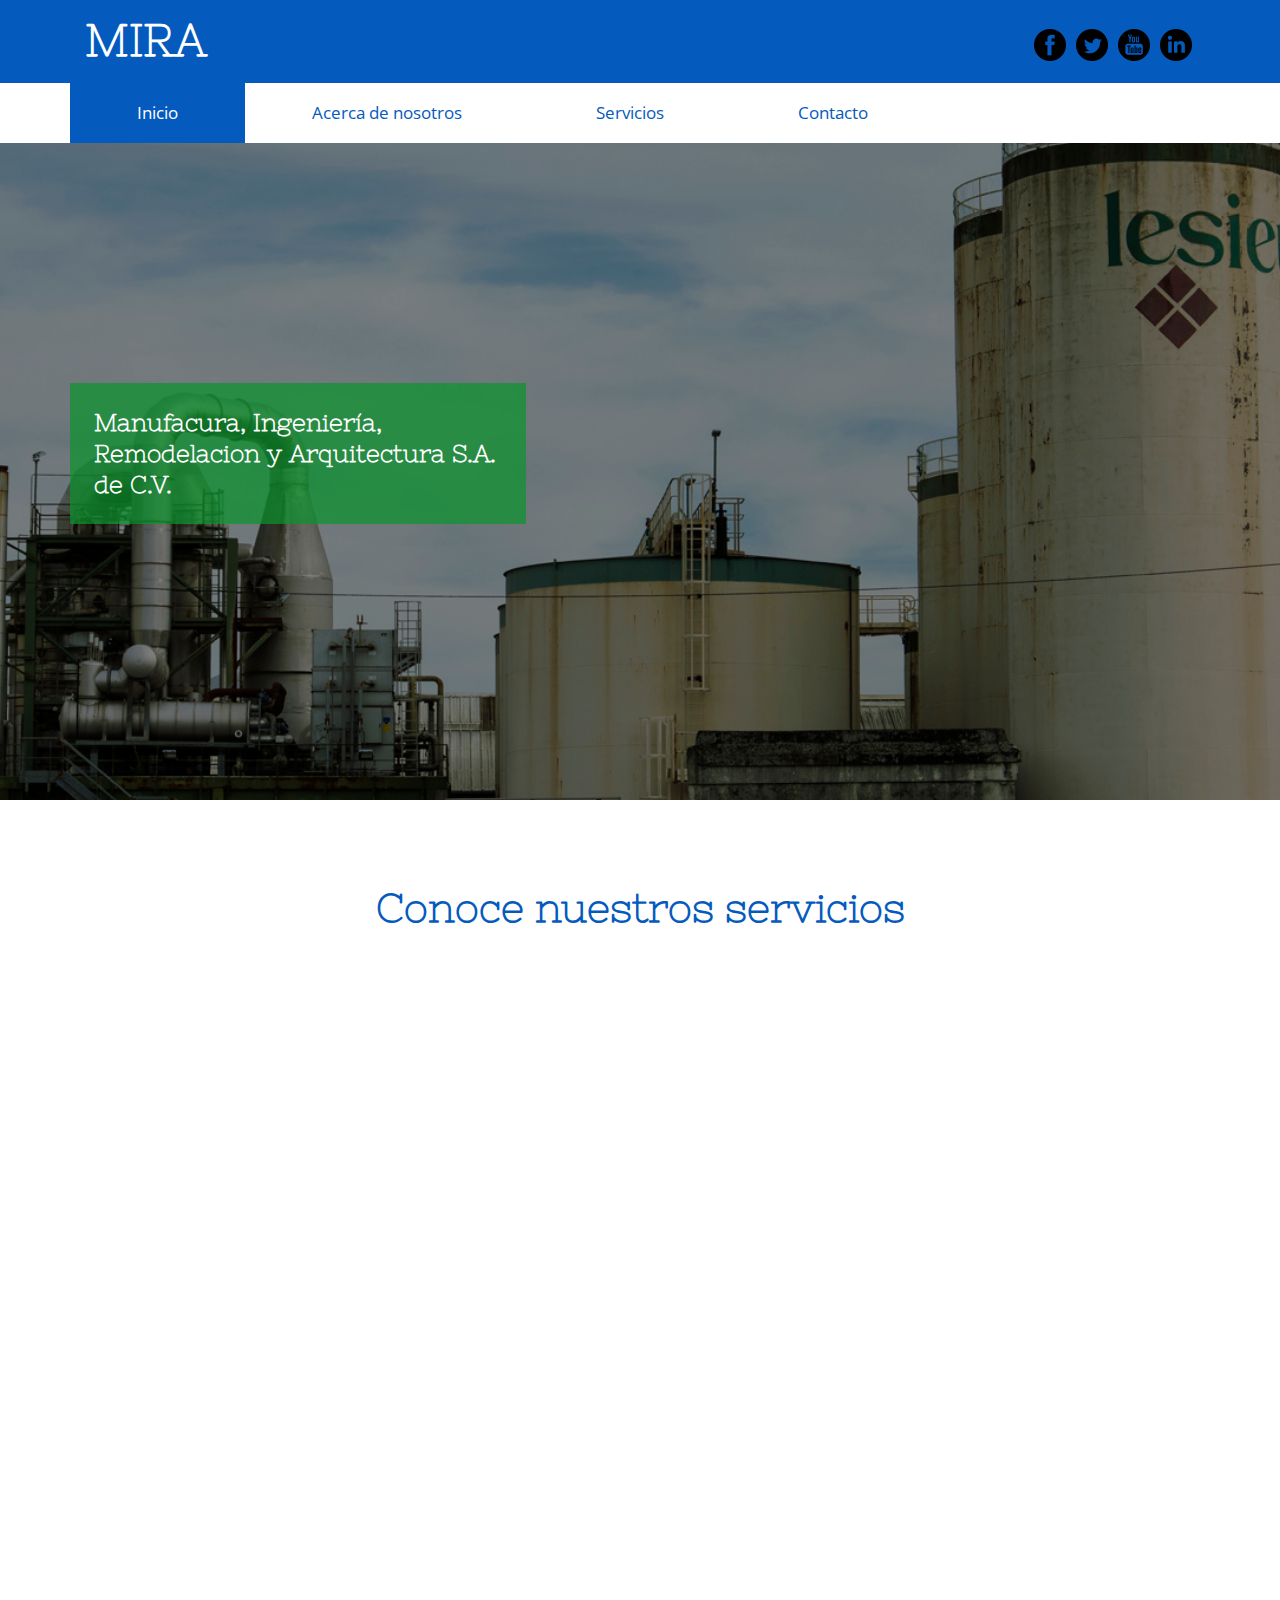
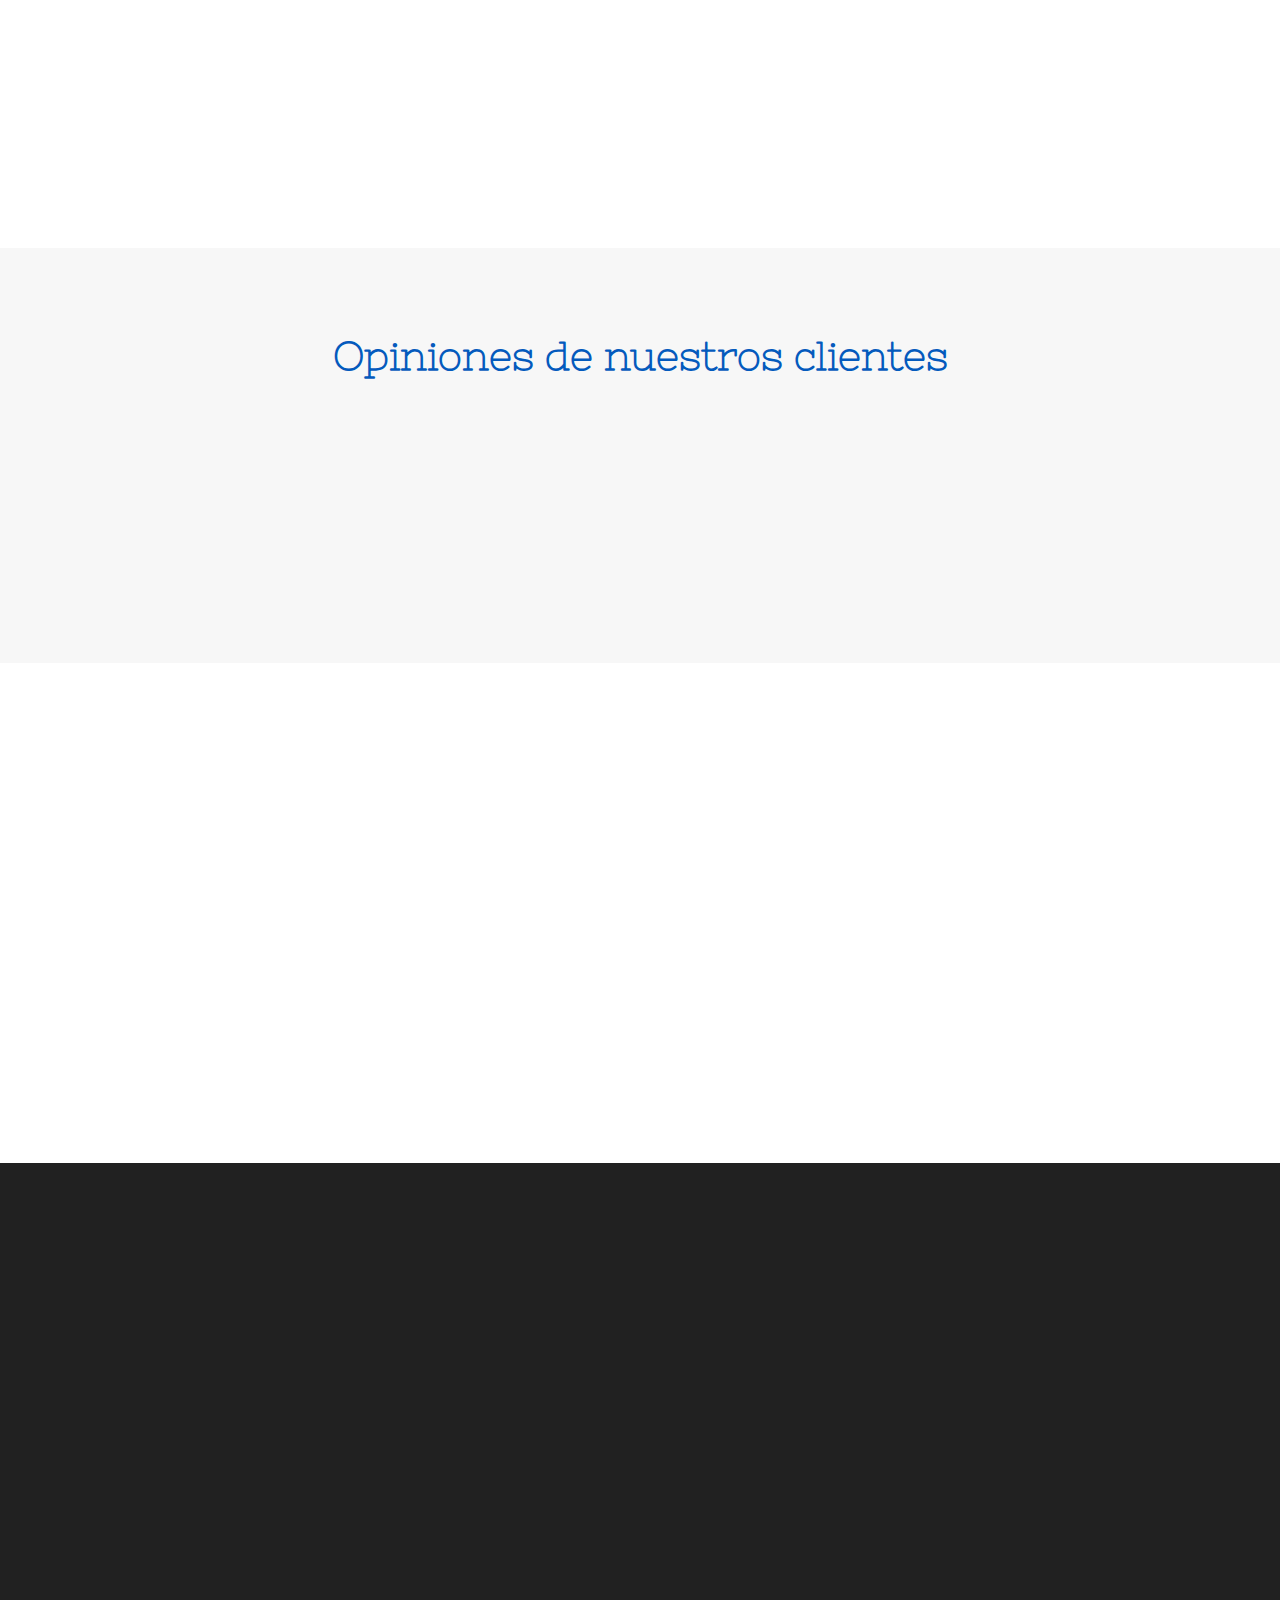
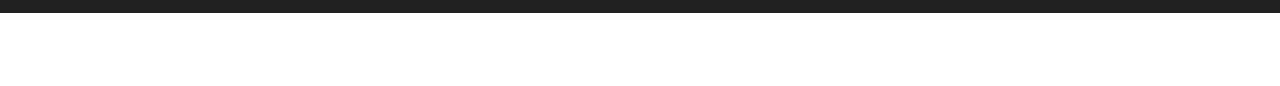
==== index.html @ 2b386f2f "Propuesta" ====
<!--Author: W3layouts
Author URL: http://w3layouts.com
License: Creative Commons Attribution 3.0 Unported
License URL: http://creativecommons.org/licenses/by/3.0/
-->
<!DOCTYPE HTML>
<html>

<head>
	<title>Indolence an Industrial category Flat bootstrap Responsive Website Template | Home :: w3layouts</title>
	<link href="css/bootstrap.css" rel="stylesheet" type="text/css" media="all">
	<!-- jQuery (necessary for Bootstrap's JavaScript plugins) -->
	<script src="js/jquery-1.11.0.min.js"></script>
	<!-- Custom Theme files -->
	<link href="css/style.css" rel="stylesheet" type="text/css" media="all" />
	<!-- Custom Theme files -->
	<meta name="viewport" content="width=device-width, initial-scale=1">
	<meta http-equiv="Content-Type" content="text/html; charset=utf-8" />
	<meta name="keywords" content="Indolence Responsive web template, Bootstrap Web Templates, Flat Web Templates, Android Compatible web template, 
Smartphone Compatible web template, free webdesigns for Nokia, Samsung, LG, SonyEricsson, Motorola web design" />
	<script
		type="application/x-javascript"> addEventListener("load", function() { setTimeout(hideURLbar, 0); }, false); function hideURLbar(){ window.scrollTo(0,1); } </script>
	<!--Google Fonts-->
	<link href='//fonts.googleapis.com/css?family=Nixie+One' rel='stylesheet' type='text/css'>
	<link
		href='//fonts.googleapis.com/css?family=Open+Sans:400,300,300italic,400italic,600,600italic,700,700italic,800,800italic'
		rel='stylesheet' type='text/css'>
	<script src="js/bootstrap.min.js"></script>
	<!-- animation-effect -->
	<link href="css/animate.min.css" rel="stylesheet">
	<script src="js/wow.min.js"></script>
	<script>
		new WOW().init();
	</script>
	<!-- //animation-effect -->

</head>

<body>
	<!--header start here-->
	<div class="banner">
		<div class="header">
			<div class="container">
				<div class="col-md-7 logo wow fadeInLeft animated animated" data-wow-delay=".5s"
					style="visibility: visible; animation-delay: 0.5s; animation-name: fadeInLeft;">
					<a href="index.html">
						<h1>MIRA</h1>

					</a>
				</div>
				<div class="col-md-5 details wow fadeInRight animated animated" data-wow-delay=".5s"
					style="visibility: visible; animation-delay: 0.5s; animation-name: fadeInRight;">
					<div class="social">
						<ul>
							<li><a href="#" class="facebook"> </a></li>
							<li><a href="#" class="facebook twitter"> </a></li>
							<li><a href="#" class="facebook chrome"> </a></li>
							<li><a href="#" class="facebook in"> </a></li>
						</ul>
					</div>
				</div>
				<div class="clearfix"> </div>
			</div>
		</div>
		<div class="top-nav">
			<div class="container">
				<div class="navbar-header">
					<button type="button" class="navbar-toggle collapsed" data-toggle="collapse" data-target="#navbar"
						aria-expanded="false" aria-controls="navbar">
						<span class="sr-only">Toggle navigation</span>
						<span class="icon-bar"></span>
						<span class="icon-bar"></span>
						<span class="icon-bar"></span>
					</button>
				</div>
				<div id="navbar" class="navbar-collapse collapse">
					<ul class="nav navbar-nav wow fadeInRight animated animated" data-wow-delay=".5s"
						style="visibility: visible; animation-delay: 0.5s; animation-name: fadeInRight;">
						<li><a href="index.html" class="active">Inicio</a></li>
						<li><a href="about.html">Acerca de nosotros</a></li>
						<li><a href="services.html">Servicios</a></li>
						<li><a href="contact.html">Contacto</a></li>
					</ul>
				</div>
			</div>
		</div>
		<div class="container">
			<div class="banner-bottom wow fadeInLeft animated animated" data-wow-delay=".5s"
				style="visibility: visible; animation-delay: 0.5s; animation-name: fadeInLeft;">
				<div class="bann-para">
					<h2>Manufacura, Ingeniería, Remodelacion y Arquitectura S.A. de C.V. </h2>
				</div>
			</div>
		</div>
	</div>
	<!--header strat here-->
	<!--welcome start here-->
	<div class="welcome w3l">
		<div class="container">
			<div class="wel-main">
				<div class="wel-top">
					<h3>Conoce nuestros servicios</h3>
				</div>
				<div class="wel-bottom">
					<div class="col-md-6 wel-left wow fadeInLeft animated animated" data-wow-delay=".5s"
						style="visibility: visible; animation-delay: 0.5s; animation-name: fadeInLeft;">
						<div class="wel-block">

							<div class="wel-text">
								<h4>Sanidad</h4>
								<p>Limpieza, sanitizacion y/o fumigacion integral sanitaria, interior y exterior de
									silos almacenamiento de harina, o maiz.</p>
							</div>
							<div class="wel-img">
								<img src="images/f1.jpg" alt="" class="img-responsive">
							</div>
							<div class="clearfix"> </div>
						</div>
						<div class="wel-block">

							<div class="wel-text">
								<h4>Pintura</h4>
								<p>Aplicadores de sistemas acabado epóxico normativilidad alimentaria. Tanques elevados,
									Cisternas, Silos, Almacenamiento de harina y granos, en interior, exterior de metal.
								</p>
							</div>
							<div class="wel-img">
								<img src="images/p1.jpg" alt="" class="img-responsive">
							</div>
							<div class="clearfix"> </div>
						</div>
					</div>
					<div class="col-md-6 wel-right wow fadeInRight animated animated" data-wow-delay=".5s"
						style="visibility: visible; animation-delay: 0.5s; animation-name: fadeInRight;">
						<div class="wel-block">

							<div class="wel-text">
								<h4>Pailieria en Ac. Inox.</h4>
								<p>Sistema de manejo a granel, Silos metalicos en Ac. Inox., Canceleria, Puertas, Mesas,
									Mobiliario</p>
							</div>
							<div class="wel-img">
								<img src="images/w3.jpg" alt="" class="img-responsive">
							</div>
							<div class="clearfix"> </div>
						</div>
						<div class="wel-block">

							<div class="wel-text">
								<h4>Herreria Manejo de Materiales</h4>
								<p>Carros manejo de materiales, Canceleria integral, cercado, portones.</p>
							</div>
							<div class="wel-img">
								<img src="images/w5.jpg" alt="" class="img-responsive">
							</div>
							<div class="clearfix"> </div>
						</div>
						<div class="clearfix"> </div>
					</div>
					<div class="clearfix"> </div>
				</div>
			</div>
		</div>
	</div>
	<!--welcome end here-->
	<!--testimonial start here-->
	<div class="testimo w3ls">
		<div class="container">
			<div class="testimo-main wow fadeInUp animated animated" data-wow-delay=".5s"
				style="visibility: visible; animation-delay: 0.5s; animation-name: fadeInUp;">
				<h3>Creando el ambiente que sueñas</h3>
			</div>
		</div>
	</div>
	<!--testimonial end here-->
	<!--our admissions start here-->
	<div class="admission wthree">
		<div class="container">
			<div class="admissions-main">
				<div class="admission-top">
					<h3>Opiniones de nuestros clientes</h3>
				</div>
				<div class="admission-bottom">
					<div class="col-md-4 admission-left wow fadeInUp animated animated" data-wow-delay=".5s"
						style="visibility: visible; animation-delay: 0.5s; animation-name: fadeInUp;">
						<span class="quot1"> </span>
						<div class="quot-text">
							<p>Exelente trabajo, gran calidad y gran compromiso. Demuestran la pasion en lo que hacen.
							</p>
							<h4>- Barcel</h4>
						</div>
						<div class="clearfix"> </div>
					</div>
					<div class="col-md-4 admission-left wow fadeInUp animated animated" data-wow-delay=".5s"
						style="visibility: visible; animation-delay: 0.5s; animation-name: fadeInUp;">
						<span class="quot1"> </span>
						<div class="quot-text">
							<p>No dudare en usar su servicio en la siguiente ocasión.</p>
							<h4>- Bimbo</h4>
						</div>
						<div class="clearfix"> </div>
					</div>
					<div class="col-md-4 admission-left wow fadeInUp animated animated" data-wow-delay=".5s"
						style="visibility: visible; animation-delay: 0.5s; animation-name: fadeInUp;">
						<span class="quot1"> </span>
						<div class="quot-text">
							<p>Empresa sumamente responsable, cumple en tiempo y forma. Exelente servicio.</p>
							<h4>- Sabritas</h4>
						</div>
						<div class="clearfix"> </div>
					</div>
					<div class="clearfix"> </div>
				</div>
			</div>
		</div>
	</div>
	<!--our admissions end here-->
	<!--course strat here-->
	<div class="course agile">
		<div class="col-md-6 course-left wow fadeInLeft animated animated" data-wow-delay=".5s"
			style="visibility: visible; animation-delay: 0.5s; animation-name: fadeInLeft;">
		</div>
		<div class="col-md-6 course-right wow fadeInRight animated animated" data-wow-delay=".5s"
			style="visibility: visible; animation-delay: 0.5s; animation-name: fadeInRight;">
			<h3>Sanidad</h3>
			<p>Limpieza, Sanitizacion y/o fumigación integral sanitaria, interior y exterior de silos almacenamiento de
				harin, o maíz, fructosa, de metal, concreto, cisternas tanques elevados, chimeneas, techumbre lecho bajo
				y alto
				en naves industriales, control en manejo de plagas en industria alimentaria y en general.</p>
		</div>
		<div class="clearfix"> </div>
	</div>
	<!--courses end here-->
	<!--footer start here-->
	<div class="footer agileits-f">
		<div class="container">
			<div class="col-md-4 footer-grid w3-f wow fadeInLeft animated animated" data-wow-delay=".5s"
				style="visibility: visible; animation-delay: 0.5s; animation-name: fadeInLeft;">
				<h3>¿Necesitas mas informacion?</h3>
				<p>Dejanos tu correo.</p>

				<div class="newsletter w3agile-f">
					<form action="#" method="post">
						<input type="email" name="email" value="Email..." onfocus="this.value = '';"
							onblur="if (this.value == '') {this.value = 'Email...';}" required="">
						<input type="submit" value="Enviar">
					</form>
				</div>
			</div>
			<div class="col-md-4 footer-grid agileinfo-f wow fadeInUp animated animated" data-wow-delay=".5s"
				style="visibility: visible; animation-delay: 0.5s; animation-name: fadeInUp;">
				<h3>instagram</h3>
				<p>puedes ver nuestro trabajo en instagram</p>
				<div class="footer-grid-left agile-f">
					<a href="#"><img src="images/g6.jpg" alt=" " class="img-responsive"></a>
				</div>
				<div class="footer-grid-left agile-f">
					<a href="#"><img src="images/g5.jpg" alt=" " class="img-responsive"></a>
				</div>
				<div class="footer-grid-left agile-f">
					<a href="#"><img src="images/g4.jpg" alt=" " class="img-responsive"></a>
				</div>
				<div class="footer-grid-left agile-f">
					<a href="#"><img src="images/g3.jpg" alt=" " class="img-responsive"></a>
				</div>
				<div class="footer-grid-left agile-f">
					<a href="#"><img src="images/g1.jpg" alt=" " class="img-responsive"></a>
				</div>
				<div class="footer-grid-left agile-f">
					<a href="#"><img src="images/g2.jpg" alt=" " class="img-responsive"></a>
				</div>
				<div class="clearfix"> </div>
			</div>
			<div class="col-md-4 footer-grid wthree-f wow fadeInRight animated animated" data-wow-delay=".5s"
				style="visibility: visible; animation-delay: 0.5s; animation-name: fadeInRight;">
				<h3>Informacion de contacto</h3>
				<ul class="footer-address">
					<li><span class="glyphicon glyphicon-home" aria-hidden="true"></span> Colombia 301-A,Col. las
						Americas, Toluca ,
						Estado de mexico. </li>
					<li><span class="glyphicon glyphicon-envelope" aria-hidden="true"></span><a
							href="mailto:info@example.com">migmira@prodigy.net.mx</a></li>
					<li><span class="glyphicon glyphicon-earphone" aria-hidden="true"></span> (01 800) 505 62 70®</li>
				</ul>
			</div>
			<div class="clearfix"> </div>
		</div>
	</div>
	<!--footer end here-->
	<!--copy right-->
	<div class="footer-copy w3ls-c wow fadeInUp animated animated" data-wow-delay=".5s"
		style="visibility: visible; animation-delay: 0.5s; animation-name: fadeInUp;">
		<div class="container">
			<p>® 2020 MIRA. Derechos reservados</p>
		</div>
	</div>
	<!--/copy rights-->
</body>

</html>
---- css/style.css ----
/*--
Author: W3layouts
Author URL: http://w3layouts.com
License: Creative Commons Attribution 3.0 Unported
License URL: http://creativecommons.org/licenses/by/3.0/
--*/
h4, h5, h6,
h1, h2, h3 {margin: 0;font-family: 'Nixie One', cursive; font-weight: 700;}
ul, ol {margin: 0;}
p {margin: 0;}
html, body{
	font-family: 'Open Sans', sans-serif;
   font-size: 100%;
   background:#fff; 
}
a {
  text-decoration: none;
}
a:hover {
  transition: 0.5s all;
  -webkit-transition: 0.5s all;
  -moz-transition: 0.5s all;
  -o-transition: 0.5s all;
  text-decoration: none;
}
/*--header start here--*/
.banner {
    background: url(../images/banne.jpg)no-repeat center fixed;
    background-size: cover;
    min-height: 800px;
}
.banner1 {
    background: url(../images/banne.jpg)no-repeat center fixed;
    background-size: cover;
    min-height:400px;
}
.header {
    padding: 1em 0;
    background: #045abd;
}
.logo h1 {
    font-size: 2.8em;
    color: #fff;
}
/*--social--*/
.social {
    float: right;
    padding: 0.8em 0 0;
}
.social ul{
	padding:0;
	margin:0;
}
.social ul li {
    display: inline-block;
    margin: 0 3px;
}
.social ul li a.facebook{
    background: url(../images/social.png) no-repeat 0px 0px; 
    width: 32px;
    height: 32px;
    display: block;
}
.social ul li a.twitter{
    background: url(../images/social.png) no-repeat -34px 0px ;
}
.social ul li a.chrome{
    background: url(../images/social.png) no-repeat -202px 0px ;
}
.social ul li a.in{
    background: url(../images/social.png) no-repeat -102px 0px ;
}
.social ul li a.facebook:hover{
	opacity:.5;
}
/*--social--*/
.top-nav {
    background: #fff;
}
.navbar-nav {
    float:none !important; 
    margin: 0;
}
.navbar-nav > li {
    text-align: center;
}
div#navbar {
    padding: 0px !important;
}
ul.nav.navbar-nav li a {
    font-size: 1.05em;
    color: #045abd;
	padding: 20px 67px;
}
.nav > li > a:hover, .nav > li > a:focus {
    background-color:#045abd;
	color:#fff ! important;
}
ul.nav.navbar-nav li a.active {
   background-color:#045abd;
	color:#fff ! important;
}
.banner-bottom {
    margin-top: 15em;
    width: 40%;
}
.banner-bottom h2 {
    font-size: 1.5em;
    color: #fff;
    line-height: 1.3em;
}
.bann-para {
    margin-top: 3em;
    padding: 1.5em;
    background: rgba(11, 148, 45, 0.71);
}
.bann-para p {
    font-size: 1em;
    color: #ec9d7a;
    line-height: 1.8em;
}
.banner-bottom a {
    font-size: 0.95em;
    color: #fff;
    padding: 0.65em 1em;
    background:#045abd;
    display: block;
    width:25%;
    text-align: center;
    border-bottom:3px solid #0e6d1b;
}
.banner-bottom a:hover{
	 background:#fba919;
	 text-decoration:none;
	 border-bottom:3px solid #BA7C10;
}
/*--header end here--*/
/*--welcome  grid start here--*/
.welcome {
    padding:5em 0em;
}
.wel-top h3 {
    font-size: 2.5em;
    color:#045abd;
    text-align: center;
	line-height: 1.4em;
}
.wel-top {
    margin-bottom:1em;
}
.wel-img {
    float: left;
    width: 47%;
}
.wel-text {
    float: right;
    width: 50%;
}
.wel-block {
    margin-top: 4em;
}
.wel-text h4 {
    font-size: 1.5em;
    color: #0e6d1b;
    margin-bottom: 0.25em;
}
.wel-text p {
    font-size: 0.95em;
    color: #767676;
    width: 100%;
    margin: 0 auto;
    line-height: 1.8em;
}
/*--welcome grid end here--*/
/*--testimonial strat here--*/
.testimo {
    background: url(../images/graduation.jpg)no-repeat center fixed;
    background-size: cover;
    min-height:350px;
}
.testimo-main {
    margin-top: 7em;
        text-align: center;
}
.testimo-main h3 {
    font-size: 2.5em;
    color:#fba919;
    margin-bottom: 0.3em;
	line-height: 1.4em;
}
.testimo-main p {
    font-size: 0.95em;
    color: #fff;
    width: 55%;
    margin: 0 auto;
    line-height: 1.8em;
}
/*--testimonial end here--*/
/*--admission strat here--*/
/*-- w3layouts --*/
.admission {
    padding: 5em 0em;
    background: #F7F7F7;
}
.admission-top h3 {
    font-size: 2.5em;
    color:#045abd;
    text-align: center;
	line-height:1.4em;
}
span.quot1 {
    background: url(../images/quot1.png)no-repeat;
    width: 12%;
    height: 50px;
    display: inline-block;
    float: left;
}
.quot-text {
    float: right;
    width: 86%;
}
.quot-text p {
    font-size: 0.95em;
    color: #767676;
    line-height: 1.8em;
    width: 100%;
}
.quot-text h4 {
    font-size: 1.1em;
    margin-top: 1em;
    color: #fba919;
    text-align: right;
}
.admission-top {
    margin-bottom: 5em;
}
/*--admission end here--*/
/*--course strat here--*/
.course-left {
    background: url(../images/h2.jpg)no-repeat;
    background-size: cover;
    min-height: 500px;
}
.course-right {
    margin-top: 7em;
    padding: 0em 0em 0em 6em;
}
.course-right h6 {
    font-size: 1em;
    color: #999;
}
/*-- agileits --*/
.course-right h3 {
    font-size: 2.5em;
    color: #045abd;
    margin: 0.2em 0em;
}
.course-right p {
    font-size: 0.95em;
    color: #767676;
    line-height: 1.8em;
    width: 81%;
    margin: 1em 0;
}
.course-right a {
    font-size: 1em;
    color: #fff;
    background: #045abd;
    padding: 0.6em 1em;
    display: block;
    width: 16%;
    text-align: center;
    border-radius: 3px;
    margin-top: 1.2em;
}
.course-right a:hover{
	background: #FBA919;
}
/*--course end here--*/
/*--footer start here--*/
/*-- footer --*/
.footer{
	padding:4em 0;
	background:#212121;
}
.footer-grid h4 a{
	font-size:3em;
	color:#5C5C5C;
	text-decoration:none;
}
.footer-grid p {
    font-size: 0.95em;
    color: #999;
    line-height: 1.8em;
    margin: 3em 0 2em;
}
.footer-grid ul{
	padding: 0;
}
.newsletter{
	margin:2em 0 0;
}
/*-- w3layouts --*/
.newsletter input[type="email"]{
	outline: none;
    padding: 10px;
    background: #686868;
    border: 1px solid #838181;
    font-size: 14px;
    width: 70%;
    float: left;
    color: #fff;
}
.newsletter input[type="submit"]{
	outline: none;
    padding: 10px 0;
    background: #fba919;
    border: none;
    font-size: 1em;
    width: 30%;
    color: #fff;
}
.newsletter input[type="submit"]:hover{
	background:#045abd;
}
.footer-grid h3 {
    font-size: 2em;
    color: #999;
    margin: 0 0 2em;
    text-transform: capitalize;
}
.footer-grid-left{
	float:left;
	width:33.33%;
}
.footer-grid-left img{
	border:1px solid #A6A6A6;
}
.footer-grid ul.footer-address li {
    list-style-type: none;
    margin-bottom: 1em;
    font-size: 14px;
    line-height: 1.8em;
    color: #999;
}
.footer-grid ul.footer-address li span {
    left: -1em;
    padding-left: 2em;
}
/*-- agileits --*/
.footer-grid ul.footer-address li a {
    color: #999;
}
.footer-grid ul.footer-address li a:hover {
    color: #fff;
}
.footer-copy {
    padding: 1.5em 0;
    background: #141414;
    text-align: center;
}
.footer-copy p {
    font-size: 14px;
    color: #8F8F8F;
    margin: 0;
    line-height: 1.8em;
}
.footer-copy p a {
    color: #045abd;
    text-decoration: none;
}
.footer-copy p a:hover {
    color: #8F8F8F;
}
/*-- //footer --*/
/*--about start here--*/
.about {
  padding: 0em 0em 5em 0em;
}
.about {
  padding: 4em 0em 5em 0em;
}
.about-main {
  background: #fff;
  margin: 0em 0em 5em 0em;
}
.abouttop-right h4 {
  font-size: 1.6em;
  margin: 0em 0em 0.5em 0em;
}
.abouttop-right h4 a{
	color:#FBA919;
}
.abouttop-right h4 a:hover{
	color:#045abd;
	text-decoration:none;
}
.abouttop-right p {
    font-size: 0.95em;
    color: #767676;
    line-height: 1.8em;
}
.about-top h2 {
    font-size: 2.5em;
    color: #045abd;
    margin: 0em 0em 1.5em 0em;
    text-align: center;
}
/*-- team --*/
.team h3 {
    font-size: 2.5em;
    color: #045abd;
    margin: 0em 0em 1.5em 0em;
    text-align: center;
}
.btm-right {
    text-align: center;
	padding: 1em;
}
.captn h4 {
    font-size: 1.5em;
    color: #FBA919;
    margin: 0.5em 0 0.3em;
}
.captn  p{
    font-size: 0.9em;
    color: #999;
	font-style:italic;
    margin: 0em 0 0.5em;
}
.captn2 li a{
    width: 30px;
    height: 30px;
    display: inline-block;
    border: 1px solid #fff;
    margin: 0 3px;
}
.captn2 a:hover {
    transform: rotateY(360deg);	
	border-radius:100px;
}
.captn2 li{
	display:inline-block;
}
.captn2 li a.icon1{
	background:url(../images/img-sprite.png) no-repeat -3px -1px;	
}
.captn2 li a.icon2{
	background:url(../images/img-sprite.png) no-repeat -80px 0px;	
}
.captn2 li a.icon3{
	background:url(../images/img-sprite.png) no-repeat -150px 0px;	
}
.captn2 li a.icon1:hover{
	background:url(../images/img-sprite.png) no-repeat -3px -48px;	
}
.captn2 li a.icon2:hover{
	background:url(../images/img-sprite.png) no-repeat -80px -48px;	
}
.captn2 li a.icon3:hover{
	background:url(../images/img-sprite.png) no-repeat -150px -48px;	
}
.btm-right:hover {
	background:#045abd;
	padding:1em;
	transition: 0.5s all;
    -webkit-transition: 0.5s all;
    -o-transition: 0.5s all;
    -moz-transition: 0.5s all;
    -ms-transition: 0.5s all;
}
.btm-right:hover .captn  p{
    color: #000;
	transition: 0.5s all;
    -webkit-transition: 0.5s all;
    -o-transition: 0.5s all;
    -moz-transition: 0.5s all;
    -ms-transition: 0.5s all;
}
.btm-right:hover .captn2 li a.icon1{
	background:url(../images/img-sprite.png) no-repeat -3px -48px;	
}
.btm-right:hover .captn2 li a.icon2{
	background:url(../images/img-sprite.png) no-repeat -80px -48px;	
}
.btm-right:hover .captn2 li a.icon3{
	background:url(../images/img-sprite.png) no-repeat -150px -48px;	
}
.btm-right:hover .captn2 a {
    border-radius:100px;
}
ul.captn2 {
    padding: 0;
}
/*-- //team --*/
.history {
  margin: 4em 0em 0em 0em;
}
.history {
  margin: 4em 0em 0em 0em;
  background: #fff;
  border-radius: 4px;
}
.history-top h3 {
  font-size: 2.5em;
  color:#045abd;
  padding: 0em 0em 0.5em 0.5em;
  margin: 0em 0em 0em 0em;
  text-align: center;
}
.history-grids h4 {
  font-size:1.6em;
  color:#FBA919;
  margin: 0em 0em 0.2em 0em;
}
.history-bottom {
  padding: 2em 0em 1em 0em;
}
.history-grids p {
  font-size: 0.95em;
  color: #767676;
  line-height: 1.8em;
}
/*--about end here--*/
/*--short codes--*/
.page-header h3 {
    font-size: 2em;
    color: #fba919;
}
.table > thead > tr > th, .table > tbody > tr > th, .table > tfoot > tr > th, .table > thead > tr > td, .table > tbody > tr > td, .table > tfoot > tr > td {
  padding: 8px;
  line-height: 1.42857143;
  vertical-align: top;
  border-top: none;
}
.grid1 {
  margin: 1.5em 0 0;
}
ul.nav.nav-pills {
  margin: 1.5em 0 0;
}
.grid2{
	margin: 1em 0 0;
}
.bs-example {
  padding: 2em 0 0;
}
.form-horizontal .control-label {
  text-align: left;
}
h3.typo1 {
  text-align: center;
  font-size: 2.5em;
  color:#045abd;
}
.page {
  padding: 4em 0em 4em 0em;
}
/*--//short codes--*/
/*--galler start here--*/
.gallery {
  padding: 4em 0em;
}
.gallery-top h2 {
  font-size: 2.5em;
  color:#045abd;
  margin: 0em;
}
.gallery-grid {
  margin: 0em 0em 2em 0em;
}
.gallery-top {
  padding: 0em 0em 4em 0em;
  text-align: center;
}
/*----*/
.col1 figure {
	position: relative;
	float: left;
	overflow: hidden;
	text-align: center;
	cursor: pointer;
	width:100%;
}
.col1 figure img {
	position: relative;
	display: block;
}

.features-grids figure figcaption {
	padding: 2em;
	color: #fff;
	font-size: 1.25em;
	-webkit-backface-visibility: hidden;
	-moz-backface-visibility: hidden;
	-o-backface-visibility: hidden;
	-ms-backface-visibility: hidden;
	backface-visibility: hidden;
}
.col1 figure figcaption::before,
.fcol1 figure figcaption::after {
	pointer-events: none;
}
.col1 figure figcaption{
	position: absolute;
	top: 0;
	left: 0;
	width: 100%;
	height: 100%;
}
figure.effect-bubba {
	background:#045abd;
}
figure.effect-bubba:hover img {
	opacity: 0.3;
}

figure.effect-bubba figcaption::before,
figure.effect-bubba figcaption::after {
	position: absolute;
	top: 30px;
	right: 30px;
	bottom: 30px;
	left: 30px;
	content: '';
	opacity: 0;
	-webkit-transition: opacity 0.35s,-webkit-transform 0.35s;	
	-moz-transition: opacity 0.35s, -moz-transform 0.35s;
	-o-transition: opacity 0.35s, -o-transform 0.35s;
	-ms-transition: opacity 0.35s, -ms-transform 0.35s;
	transition: opacity 0.35s, transform 0.35s;
}

figure.effect-bubba figcaption::before {
	border-top: 1px solid #fff;
	border-bottom: 1px solid #fff;
	-webkit-transform: scale(0,1);
	-moz-transform: scale(0,1); 
	-o-transform: scale(0,1);
	-ms-transform: scale(0,1);
	transform: scale(0,1);
}

figure.effect-bubba figcaption::after {
	border-right: 1px solid #fff;
	border-left: 1px solid #fff;
	-webkit-transform: scale(1,0);
	-moz-transform: scale(1,0);
	-o-transform: scale(1,0);
	-ms-transform: scale(1,0);
	transform: scale(1,0);
}
figure.effect-bubba h4 {
	padding-top: 21%;
	-webkit-transition: transform 0.35s;
	-moz-transition: transform 0.35s;
	-o-transition: -o-transform 0.35s;
	-ms-transition: -ms-transform 0.35s;
	transition: transform 0.35s;
	-webkit-transform: translate3d(0,-20px,0);
	-moz-transform: translate3d(0,-20px,0);
	-o-transform: translate3d(0,-20px,0);
	-ms-transform: translate3d(0,-20px,0);
	transform: translate3d(0,-20px,0);
	opacity:0;
	color:#fff;
	font-size: 1.5em;
}
figure.effect-bubba h4.gal {
	padding-top: 25%;
}
figure.effect-bubba p {
	padding: 0.5em 2.5em;
	opacity: 0;
	-webkit-transition: opacity 0.35s, -webkit-transform 0.35s;
	-moz-transition: opacity 0.35s, -moz-transform 0.35s;
	-o-transition: opacity 0.35s, -o-transform 0.35s;
	-ms-transition: opacity 0.35s, -ms-transform 0.35s;
	transition: opacity 0.35s, transform 0.35s;
	-webkit-transform: translate3d(0,20px,0);
	-moz-transform: translate3d(0,20px,0);
	-o-transform: translate3d(0,20px,0);
	-ms-transform: translate3d(0,20px,0);
	transform: translate3d(0,20px,0);
	color:#fff;
	line-height: 1.5em;
	font-size: 0.9em;
}

figure.effect-bubba:hover figcaption::before,
figure.effect-bubba:hover figcaption::after {
	opacity: 1;
	-webkit-transform: scale(1);
	-moz-transform: scale(1);
	-o-transform: scale(1);
	-ms-transform: scale(1);
	transform: scale(1);
}

figure.effect-bubba:hover h4,
figure.effect-bubba:hover p {
	opacity: 1;
	-webkit-transform: translate3d(0,0,0);
	-moz-transform: translate3d(0,0,0);
	-o-transform: translate3d(0,0,0);
	-ms-transform: translate3d(0,0,0);
	transform: translate3d(0,0,0);
}
/*--//welcome--*/
/*--gallery end here--*/
/*--services--*/
.ser-top {
    margin-bottom: 3em;
    text-align: center;
}
.ser-top h3 {
    margin-bottom: 0.4em;
    font-size: 3em;
    font-weight: bold;
	color:#000;
}
.ser-top p {
    font-size: 0.95em;
    color: #767676;
    line-height: 1.8em;
    margin: 0em auto;
    width: 52%;
}
.ser-t {
    text-align: center;
    margin: 0 auto;
    width: 20%;
    position: relative;
}
.ser-t b{	
	width: 100%;
    height: 2px;
    display: block;
    background: #D5D5D5;
    margin-bottom: 3px;
}
.ser-t b.line{
    margin: 0 auto;
    height: 5px;
    background: #F05E6B;
}
.service {
    padding: 5em 0;
}
.ser-head h5{
	font-size: 1.2em;
    text-transform: uppercase;
    line-height: 1.7em;
    color: #F05E6B;
    font-weight: 900;
	margin-bottom: 1em;
}
.ser-head p{
	font-size: 0.9em;
    color: #999;
    line-height: 2em;
    margin: 1em 0;
}
.ser-head ul li{
	display: block;
    font-size: 0.9em;
    color: #999;
    line-height: 2.3em;
    list-style: none;
}
.ser-head ul li i{
	color:#02C7DA;
    margin-right: 2%;
}
/*----*/
.hi-icon {
	display: inline-block;
	font-size: 0px;
	cursor: pointer;
	width: 70px;
	height: 70px;
	border-radius: 50%;
	text-align: center;
	position: relative;
	z-index: 1;
	color: #fba919;
}

.hi-icon:after {
	pointer-events: none;
	position: absolute;
	width: 100%;
	height: 100%;
	border-radius: 50%;
	content: '';
	-webkit-box-sizing: content-box; 
	-moz-box-sizing: content-box; 
	box-sizing: content-box;
}

.hi-icon:before {	
	speak: none;
	font-size: 30px;
	line-height: 71px;
	font-style: normal;
	font-weight: normal;
	font-variant: normal;
	text-transform: none;
	display: block;
	-webkit-font-smoothing: antialiased;
}
/* Effect 7 */
.hi-icon-effect-7 .hi-icon {
	box-shadow: 0 0 0 4px #045abd;
	-webkit-transition: background 0.2s, color 0.2s;
	-moz-transition: background 0.2s, color 0.2s;
	transition: background 0.2s, color 0.2s;	
}

.hi-icon-effect-7 .hi-icon:hover {
	color: #045abd;
}

.hi-icon-effect-7 .hi-icon:after {
	top: -8px;
	left: -8px;
	padding: 8px;
	z-index: -1;
	opacity: 0;
}

/* Effect 7a */
.hi-icon-effect-7a .hi-icon:after {
	box-shadow: 0 0 0 #045abd;
	-webkit-transition: opacity 0.2s, box-shadow 0.2s;
	-moz-transition: opacity 0.2s, box-shadow 0.2s;
	transition: opacity 0.2s, box-shadow 0.2s;
}

.hi-icon-effect-7a .hi-icon:hover:after {
	opacity: 1;
	box-shadow: 3px 3px 0 #045abd;
}

.hi-icon-effect-7a .hi-icon:before {
	-webkit-transform: scale(0.8);
	-moz-transform: scale(0.8);
	-ms-transform: scale(0.8);
	transform: scale(0.8);
	opacity: 0.7;
	-webkit-transition: -webkit-transform 0.2s, opacity 0.2s;
	-moz-transition: -moz-transform 0.2s, opacity 0.2s;
	transition: transform 0.2s, opacity 0.2s;
}

.hi-icon-effect-7a .hi-icon:hover:before {
	-webkit-transform: scale(1);
	-moz-transform: scale(1);
	-ms-transform: scale(1);
	transform: scale(1);
	opacity: 1;
}

/*----*/
.service h2 {
    font-size: 2.5em;
    color: #045abd;
    margin: 0em 0em 1.5em 0em;
    text-align: center;
}
.ser-grid h3{
	font-size:1.5em;
	color:#fba919;
	margin: 1em 0 0.5em;
}
.ser-grid p {
    font-size: 0.95em;
    color: #767676;
    line-height: 1.8em;
}
.ser-grid:nth-child(1){
    border-bottom:1px dashed #000;
}
.ser-grid:nth-child(2){
    border-left: 1px dashed #000;
    border-bottom:1px dashed #000;
}
.ser-grid:nth-child(3){
    border-left: 1px dashed #000;
    border-bottom:1px dashed #000;
}
.ser-grid:nth-child(5){
    border-left: 1px dashed #000;
}
.ser-grid:nth-child(6){
    border-left: 1px dashed #000;
}
.ser-grid {
    padding: 1.5em;
    text-align: center;
}
.ser-head1 {
    margin-bottom: 6em;
}
/*--//service--*/
/*--contact strat here--*/
.contact {
    padding: 5em 0em;
}
.contact-top h2 {
    font-size: 2.5em;
    color: #045abd;
}
.contact-top h3 {
    font-size: 2.5em;
    color: #045abd;
}
.contact-top p {
    font-size: 0.95em;
    color: #767676;
    line-height: 1.8em;
    margin: 1em 0;
}
.contact-top {
    margin-bottom: 3em;
}
.conta-1 {
    padding: 2em 0em;
    border-top: 1px solid #ccc;
    border-bottom: 1px solid #ccc;
}
span.con-ph {
    background: url(../images/phone.png)no-repeat;
    width: 35px;
    height: 30px;
    display: inline-block;
}
span.con-location {
    background: url(../images/location.png)no-repeat;
    width: 35px;
    height: 30px;
    display: inline-block;
}
.conta-2 {
    padding: 2em 0em;
    border-bottom: 1px solid #ccc;
}
.con-para {
    display: inline-block;
}
.con-para h6 {
    font-size: 1.1em;
    color: #045abd;
    margin-bottom: 0.2em;
}
.con-para p {
    font-size: 0.95em;
    color: #767676;
}
input.shart {
    font-size: 1em;
    color: #777;
    padding: 0.5em;
    border: 1px solid #999;
    border-radius: 2px;
    width: 49.5%;
    outline: none;
}
input.long {
    font-size: 1em;
    color: #777;
    padding: 0.5em;
    width: 100%;
    margin: 0.8em 0em;
    outline: none;
    border: 1px solid #999;
    border-radius: 2px;
}
textarea {
    font-size: 1em;
    color: #777;
    border: 1px solid #999;
    border-radius: 2px;
    width: 100%;
    height: 8em;
    padding: 0.5em;
    outline: none;
    resize:none;
}
.contact-right input[type="submit"] {
    font-size: 1em;
    color: #fff;
    border: none;
    background:#FBA919;
    padding: 0.5em 1em;
    outline: none;
    margin: 0.8em 0em;
    border-bottom: 3px solid #C3820F;
}
.contact-right input[type="submit"]:hover{
    background:#045abd;
    border-bottom: 3px solid #752C0D;
    transition: 0.5s all;
  -webkit-transition: 0.5s all;
  -moz-transition: 0.5s all;
  -o-transition: 0.5s all;
}
.map{
	margin-top:3em;
}
.map iframe {
    width: 100%;
    height: 300px;
    border: none;
}
/*--contact end here--*/
/*--responsive design--*/
@media(max-width:1440px){
.course-right a {
    width: 19%;	
}
}
/*--responsive design--*/
@media(max-width:1366px){
.course-right a {
    width: 22%;
}
.course-right {
    margin-top: 7em;	
}
}
/*--responsive design--*/
@media(max-width:1280px){
	
}
/*--responsive design--*/
@media(max-width:1024px){
.abouttop-right h4 {
    font-size: 1.3em;
    margin: 0em 0em 0.2em 0em;
}	
.abouttop-right p {
    font-size: 0.91em;
}
.navbar-toggle {
    background-color: rgb(160, 67, 27);
}
.navbar-toggle {
    float: none;
}
.navbar-header {
    text-align: center;
     margin-right:0px; 
}
.addre p {
    font-size: 0.75em;
}
.banner-bottom a {
    width: 28%;
}
.about-top h2 {
    margin: 0em 0em 1em 0em;
}
.wel-block {
    margin-top: 2em;
}
.wel-top h3 {
    font-size: 2em;
}
.testimo-main p {
    width: 60%;
}
.course-right {
    margin-top: 6em;
    padding: 0em 0em 0em 3em;
}
.course-right p {
    width: 90%;
	font-size:0.875em;
}
.course-right a {
    width: 25%;
}
.banner {
    min-height: 600px;
}
.banner-bottom {
    margin-top: 6em;
}
ul.nav.navbar-nav li a {
    padding: 18px 51px;
}
.welcome {
    padding: 3em 0em;
}
.wel-text h4 {
    font-size: 1.3em;
}
.wel-text p {
    font-size: 0.875em;
}
.testimo-main h3 {
    font-size: 2em;
}
.testimo-main p {
    font-size: 0.875em;
}
.admission {
    padding: 3em 0em;
}
.admission-top {
    margin-bottom: 3em;
}
.quot-text p {
    font-size: 0.875em;
}
.admission-top h3 {
    font-size: 2em;
}
.quot-text h4 {
    font-size: 1em;
}
.course-right h3 {
    font-size: 2em;
}
.footer-grid h4 a {
    font-size: 2.5em;
}
.footer-grid p {
    font-size: 0.875em;
	margin: 2em 0 2em;
}
.footer-grid h3 {
    font-size: 1.8em;
}
.footer-grid ul.footer-address li {
    font-size: 13px;
}
.service h2 {
    margin: 0em 0em 1em 0em;
}
.banner1 {
    min-height: 350px;
}
}
/*--responsive design--*/
@media(max-width:991px){
.logo {
    float: left;
    width: 40%;
}
.details {
    float: right;
    width: 60%;
}	
.banner-bottom {
    width: 50%;
}
.wel-img {
    width: 44%;
}
.course-right {
    margin: 4em 0em;
}
.footer-main p {
    width: 60%;
}
.admission-top {
    margin-bottom: 2em;
}
.abouttop-left {
    width: 65%;
    margin: 0 auto 1em;
}
.team-grid {
    float: left;
    width: 50%;
    margin-bottom: 2em;
}
.history-bottom {
    padding: 0em;
}
.history-grids {
    margin-bottom: 1em;
}
.history {
    margin: 2em 0em 0em 0em;
}
.about-main {
    margin: 0em 0em 2em 0em;
}
.col1.gallery-grid {
    float: left;
    width: 50%;
}
.contact-right {
    margin-top: 2em;
}
ul.nav.navbar-nav li a {
    padding: 17px 33px;
}
.wel-top h3 {
    font-size: 1.9em;
}
.testimo-main h3 {
    font-size: 1.9em;
}
.admission-top h3 {
    font-size: 1.8em;
}
.course-right h3 {
    font-size: 1.9em;
}
.footer-grid {
    margin-bottom: 2em;
}
.footer-grid h3 {
    font-size: 1.7em;
    margin: 0 0 1em;
}
.footer {
    padding: 2em 0;
}
.quot-text {
    width: 92%;
}
span.quot1 {
    width: 5%;
}
.admission-left {
    margin-bottom: 1em;
}
.bottom-grid {
    float: left;
    width: 50%;
}
.ser-grid {
    float: left;
    width: 33.33%;
}
.ser-grid h3 {
    font-size: 1.2em;
}
.wel-block-1 {
    margin-bottom: 1.5em;
}
.ser-top p {
    width: 100%;
}
.service {
    padding: 3em 0;
}
.banner1 {
    min-height: 320px;
}
}
/*--responsive design--*/
@media(max-width:768px){
.wel-img {
    float: left;
    width: 43%;	
}
.banner-bottom {
    width: 50%;
}
.banner {
    min-height:430px;
}
.banner-bottom {
    margin-top: 0em;
    width: 60%;
}
.testimo-main p {
    width: 75%;
}
.testimo {
    min-height: 250px;
}
.testimo-main {
    margin-top: 4em;
}
.welcome {
    padding: 3em 0em;
}
.wel-block {
    margin-top: 3em;
}
.admission {
    padding: 3em 0em;
}
.admission-top {
    margin-bottom: 2em;
}
.course-left {
    min-height: 450px;
}
.course-right {
    margin: 3em 0em;
    padding: 0em 0em 0em 2em;
}
.footer-main p {
    width: 85%;
}
.footer-main input[type="text"] {
    width: 35%;
}
.about {
    padding: 3em 0em 3em 0em;
}
.about-main {
    margin: 0em 0em 3em 0em;
}
.team-grid {
    float: left;
    width: 50%;
    margin-bottom: 2em;
}
.history {
    margin: 2em 0em 0em 0em;
}
.history-bottom {
    padding: 0em;
}
.history-grids {
    padding-bottom: 1em;
}
.page {
    padding: 3em 0em 3em 0em;
}
h3.typo1 {
    font-size: 2.5em;
}
.gallery {
    padding: 3em 0em;
}
.gallery-top {
    padding: 0em 0em 2em 0em;
}
.gallery-top h2 {
    font-size: 2.5em;
}
.col1.gallery-grid {
    float: left;
    width: 50%;
}
.contact {
    padding: 3em 0em;
}
.contact-left {
    margin-bottom: 2em;
}
.map {
    margin-top: 2em;
}
.logo {
    float: left;
    width: 45%;
}
.details {
    float: right;
    width: 55%;
}
/*--typo--*/
.page {
  margin: 2em 0;
}
h3.typo1 {
  font-size: 2em;
}
h1.grid2 {
  font-size: 2.3em;
}	
.testimonal-main a.testimo-btn {
  font-size: 0.81em;
}	
h3.typo1 {
  font-size: 2.5em;
}
}
/*--responsive design--*/
@media(max-width:736px){
.wel-top h3 {
    font-size: 1.8em;
}
.testimo-main h3 {
    font-size: 1.8em;
}
.course-right h3 {
    font-size: 1.8em;
}
.navbar-toggle .icon-bar {
    background: #fff;
}
}
/*--responsive design--*/
@media(max-width:640px){
.navbar-nav > li {
    width: 100%;	
}
.navbar-toggle .icon-bar {
    background: #fff;
}
.banner1 {
    min-height: 300px;
}
.banner-bottom h2 {
    font-size: 1.3em;
}
.bann-para {
    margin-top: 3em;
}
.banner-bottom {
    width: 70%;
}
.footer-main p {
    width: 100%;
    font-size: 0.9em;
}
.course-left {
    min-height: 370px;
}
.footer-main input[type="text"] {
    width: 50%;
}
.map iframe {
    height: 225px;
}
.logo h1 {
    font-size: 2.4em;
}
.logo {
    width: 40%;
}
.details {
    width: 60%;
}
.navbar-toggle {
    margin-right:0px
}
/*--typo--*/
button.btn.btn-lg {
  font-size: 1.1em;
}
h1.grid2 {
  font-size: 2em;
}
h2.grid2 {
  font-size: 1.9em;
}
h3.typo1 {
  font-size: 2.5em;
}
.page {
  margin: 2em 0;
}
figure.effect-bubba h4 {
    font-size: 1.3em;
}
}
/*--responsive design--*/
@media(max-width:480px){
.banner-bottom {
    width: 90%;
}
.wel-top h3 {
    font-size: 1.5em;
}
.wel-img {
    width: 41%;
}
.wel-text {
    width: 56%;
    margin-top: 0em;
}
.quot-text {
    width: 89%;
}
.testimo-main h3 {
    font-size: 1.5em;
}
.testimo-main p {
    font-size: 0.9em;
    width: 94%;
}
.wel-text h4 {
    font-size: 1.1em;
}
.banner-bottom h2 {
    font-size: 1.1em;
}
.wel-text p {
    font-size: 0.85em;
}
.admission-top h3 {
    font-size: 1.5em;
}
span.quot1 {
    width: 7%;
}
.quot-text p {
    font-size: 0.9em;
}
.about-top h2 {
    margin: 0em 0em 0.5em 0em;
    font-size: 2em;
}
.abouttop-left img {
    width: 100%;
    margin: 0em auto 1em;
}
.about {
    padding: 2em 0em 2em 0em;
}
.course-right a {
    font-size: 0.9em;
    padding: 0.6em 0.5em;
}
.course-right h3 {
    font-size: 1.5em;
}
.course-right p {
    width: 80%;
    font-size: 0.9em;
}
.footer-main h3 {
    font-size: 1.5em;
}
.col1.gallery-grid {
    width: 100%;
    margin: 0em 0em 1em 0em;
}
.gallery-top h2 {
    font-size: 2em;
}
.contact-top h2 {
	font-size: 2em;
}
.contact-top h3 {
    font-size: 2em;
}
.map iframe {
    height: 170px;
}
input.shart {
    font-size: 1em;
    width: 100%;
    margin-bottom: 1em;
}
input.long {
    margin: 0em 0em 1em 0em;
}
.contact-top {
    margin-bottom: 2em;
}
.bann-para {
    margin-top: 2em;
}
/*--typo--*/
.page-header h3 {
  font-size: 2em; 
}
button.btn.btn-lg {
  font-size: 1em;
  padding: 7px;
}
button.btn.btn-1 {
  font-size: 0.9em;
  padding: 8px;
}
button.btn.btn-sm {
  font-size: 0.8em;
  padding: 9px;
}
h1#h1-bootstrap-heading {
  font-size: 2.2em;
}
h2#h2-bootstrap-heading {
  font-size: 2em;
}
h1.grid2 {
  font-size: 1.45em;
}
h2.grid2 {
  font-size: 1.35em;
}
h3.grid2 {
  font-size: 1.3em;
}
h4.grid2 {
  font-size: 1.2em;
}
h3.typo1 {
  font-size: 2em;
}
.wel-block {
    margin-top: 2em;
}
.bann-para p {
    font-size: 0.875em;
}
.team h3 {
    font-size: 2em;
}
.service h2 {
    font-size: 2em;
}
.ser-grid {
    float: left;
    width: 100%;
}
.ser-grid:nth-child(2) {
    border-left: none;
    border-bottom: none;
}
.ser-grid:nth-child(3) {
      border-left: none;
    border-bottom: none;
}
.ser-grid:nth-child(5) {
    border-left: none;
}
.ser-grid:nth-child(6) {
      border-left: none;
}
.ser-grid:nth-child(1) {
     border-bottom: none;
}
.ser-head1 {
    margin-bottom: 1.5em;
}
.banner1 {
    min-height: 270px;
}
.contact-top h2 {
    font-size: 2em;
}
.contact-top h3 {
    font-size: 2em;
}
}
/*--responsive design--*/
@media(max-width:414px){
.logo {
    width: 100%;
    text-align: center;
}
.details {
    width: 100%;
}
.social {
    float: none;
    padding: 1em 0 0;
    text-align: center;
}
.bann-para p {
    font-size: 0.85em;
}
.wel-top h3 {
    font-size: 1.3em;
}
.wel-img {
    width: 100%;
}
.wel-img img {
    width: 100%;
}
.wel-text {
    width: 100%;
	margin-bottom:1em;
}
.testimo-main {
    margin-top: 2em;
}
.testimo-main h3 {
    font-size: 1.3em;
}
.testimo-main p {
    font-size: 0.85em;
    width: 100%;
}
.testimo {
    min-height: 185px;
}
.admission-top h3 {
    font-size: 1.3em;
}
.quot-text p {
    font-size: 0.85em;
}
span.quot1 {
    width: 9%;
}
.welcome {
    padding: 2em 0em;
}
.admission {
    padding: 2em 0em;
}
.course-left {
    min-height: 242px;
}
.course-right h3 {
    font-size: 1.3em;
}
.course-right {
    margin: 1em 0em;
    padding: 0em 1em 0em 1em;
}
.course-right p {
    width: 100%;
    font-size: 0.85em;
}
.footer-grid h4 a {
    font-size: 2em;
}
.footer-grid p {
    font-size: 0.85em;
    margin: 1em 0 0em;
}
.footer-grid h3 {
    font-size: 1.3em;
    margin: 0 0 1em;
}
.bottom-grid {
    width: 100%;
}
}
/*--responsive design--*/
@media(max-width:320px){
.logo h1 {
    font-size: 2em;
}
.navbar-toggle {
    padding: 6px 6px;
}
.navbar-toggle .icon-bar {
    width: 18px;
}
.banner-bottom {
    width: 100%;
}
.bann-para p {
    font-size: 0.8em;
}
.banner-bottom a {
    width: 34%;
    font-size: 0.8em;
    padding: 0.4em 1em;
}
.bann-para {
    margin-top: 1em;
}
.welcome {
    padding: 2em 0em;
}
.wel-top h3 {
    font-size: 1.2em;
}
.wel-block {
    margin-top: 0em;
}
.wel-img {
    width: 100%;
    float: none;
}
.wel-text {
    width: 100%;
    margin-top: 1em;
}
.wel-left {
    padding: 0px;
}
.wel-right {
    padding: 0px;
}
.testimo-main h3 {
    font-size: 1.1em;
}
.testimo-main p {
    font-size: 0.8em;
    width: 100%;
}
.testimo {
    min-height: 180px;
}
.testimo-main {
    margin-top: 2.5em;
}
.quot-text p {
    font-size: 0.85em;
    width: 100%;
}
.admission-top h3 {
    font-size: 1.3em;
}
.admission {
    padding: 2em 0em;
}
.admission-left {
    padding: 0px;
}
span.quot1 {
    background-size: 100%;
}
.admission-top {
    margin-bottom: 1em;
}
.quot-text h4 {
    font-size: 0.9em;
    margin-top: 0.5em;
}
.admission-left {
    margin-bottom: 1em;
}
.course-left {
    min-height: 150px;
    padding: 0px;
}
.course-right {
    margin: 2em 0em;
    padding: 0em 0em 0em 1em;
}
.course-right p {
    width: 100%;
    font-size: 0.85em;
}
.course-right a {
    width: 32%;
    margin-top: 1em;
}
.footer {
    padding: 1.7em 0em;
}
.footer-main p {
    font-size: 0.8em;
}
.footer-main input[type="text"] {
    width: 70%;
}
.footer-main input[type="submit"] {
    font-size: 1em;
}
.copy-rights-main p {
    font-size: 0.9em;
}
ul.nav.navbar-nav li a {
    font-size: 0.85em;
    padding: 0.5em 0em;
}
.about-top h2 {
    font-size: 1.5em;
}
.abouttop-left {
    padding: 0px;
}
.abouttop-right {
    padding: 0px;
}
.abouttop-right h4 {
    font-size: 1.05em;
}
.abouttop-right p {
    font-size: 0.9em;
}
.about-main {
    margin: 0em 0em 1em 0em;
}
.team h3 {
    font-size: 1.5em;
    margin: 0em 0em 0.4em 0em;
}
.team-grid {
    margin-bottom: 0.5em;
    padding: 0em 0.5em 0em 0em;
}
.history {
    margin: 1em 0em 0em 0em;
}
.history-top h3 {
    font-size: 1.5em;
    padding: 0em 0em 0.5em 0em;
}
.history-grids {
    padding: 0em 0em 1em 0em;
}
.history-grids h4 {
    font-size: 1.1em;
}
.history-grids p {
    font-size: 0.85em;
}
.banner1 {
    min-height: 260px;
}
.gallery {
    padding: 1.5em 0em;
}
.gallery-top h2 {
    font-size: 1.5em;
}
.col1.gallery-grid {
    padding: 0px;
}
.contact {
    padding: 1.7em 0em;
}
.contact-top h2 {
    font-size: 1.5em;
}
.contact-top h3 {
    font-size: 1.5em;
}
.contact-left {
    padding: 0px;
}
.contact-top p {
    font-size: 0.85em;
}
.contact-top {
    margin-bottom: 1em;
}
.conta-1 {
    padding: 1em 0em;
}
.con-para h6 {
    font-size: 1em;
}
.conta-2 {
    padding: 1em 0em;
}
.contact-left {
    margin-bottom: 1.5em;
}
.contact-right {
    padding: 0px;
}
input.shart {
    font-size: 0.8em;
    margin-bottom: 0.8em;
}
input.long {
    font-size: 0.8em;
}
textarea {
    font-size: 0.8em;
}
.contact-right input[type="submit"] {
    font-size: 0.9em;
}
.map {
    margin-top: 0.5em;
}
.addre.ad-para {
    width: 50%;
}
.addre {
    width: 25%;
}
.addre.addres-mes {
    width: 25%;
}
.banner {
    min-height: 400px;
}
/*--typo--*/
h1#h1-bootstrap-heading {
  font-size: 1.6em;
}
h2#h2-bootstrap-heading {
  font-size: 1.5em;
}
h3#h3-bootstrap-heading {
  font-size: 1.4em;
}
button.btn.btn-lg {
  font-size: 0.9em;
  margin: 0 0 0.5em 0px;
  padding: 9px;
}
.grid1 {
  margin: 0.7em 0 0;
}
button.btn.btn-1 {
  font-size: 0.8em;
  margin: 0 0 0.5em;
}
button.btn.btn-sm {
  font-size: 0.7em;
  padding: 5px;
  margin: 0 0 0.5em;
}
button.btn.btn-xs {
  font-size: 0.7em;
}
ul.nav.nav-pills a{
	padding: 0.5em;
  font-size: 0.9em;
}
span.label {
  margin: 0 0 0.5em;
  display: inline-block;
}
.page {
  padding: 0 0 1em;
}
.page-header {
  margin: 16px 0 9px;
}
.grid2 {
  margin: 0.4em 0 0;
}
.bs-example {
  padding: 1em 0 0;
}
h3.typo1 {

  font-size: 1.8em;
}	
figure.effect-bubba h4.gal {
    padding-top: 20%;
}
.footer-grid {
    padding: 0;
}
.newsletter input[type="submit"] {
    width: 35%;
}
.newsletter input[type="email"] {
    width: 65%;
}
.bottom-grid {
    padding: 0;
}
.service {
    padding: 2em 0;
}
.service h2 {
    font-size: 1.5em;
	margin: 0em 0em 0.5em 0em;
}
.ser-top p {
    font-size: 0.9em;
}
.ser-top {
    margin-bottom: 1em;
}
.ser-grid {
    padding: 0;
	margin-top: 1.5em;
}
.ser-grid p {
    font-size: 0.9em;
}
.wel-block-1 {
    padding: 0;
}
.contact-left {
    padding: 0;
}
.contact-right {
    padding: 0;
}
.page-header h3 {
    font-size: 1.7em;
}
}
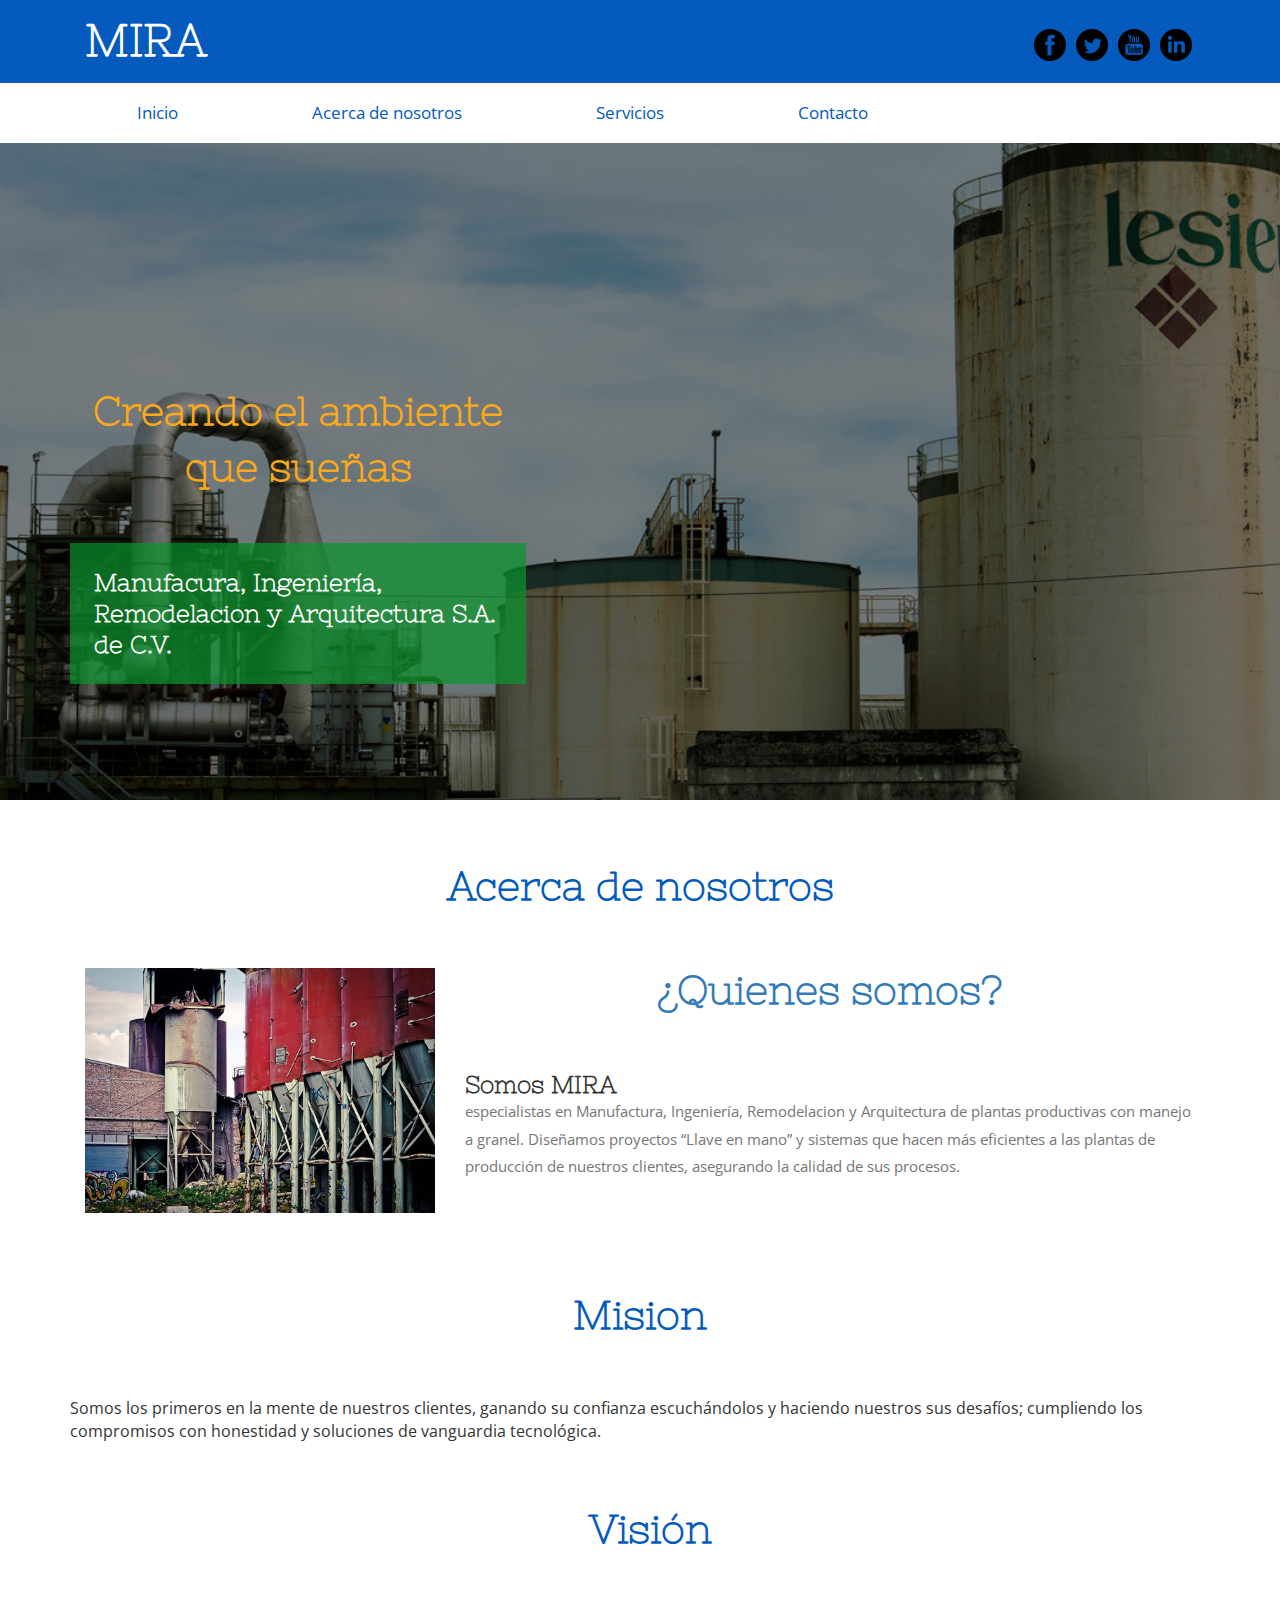
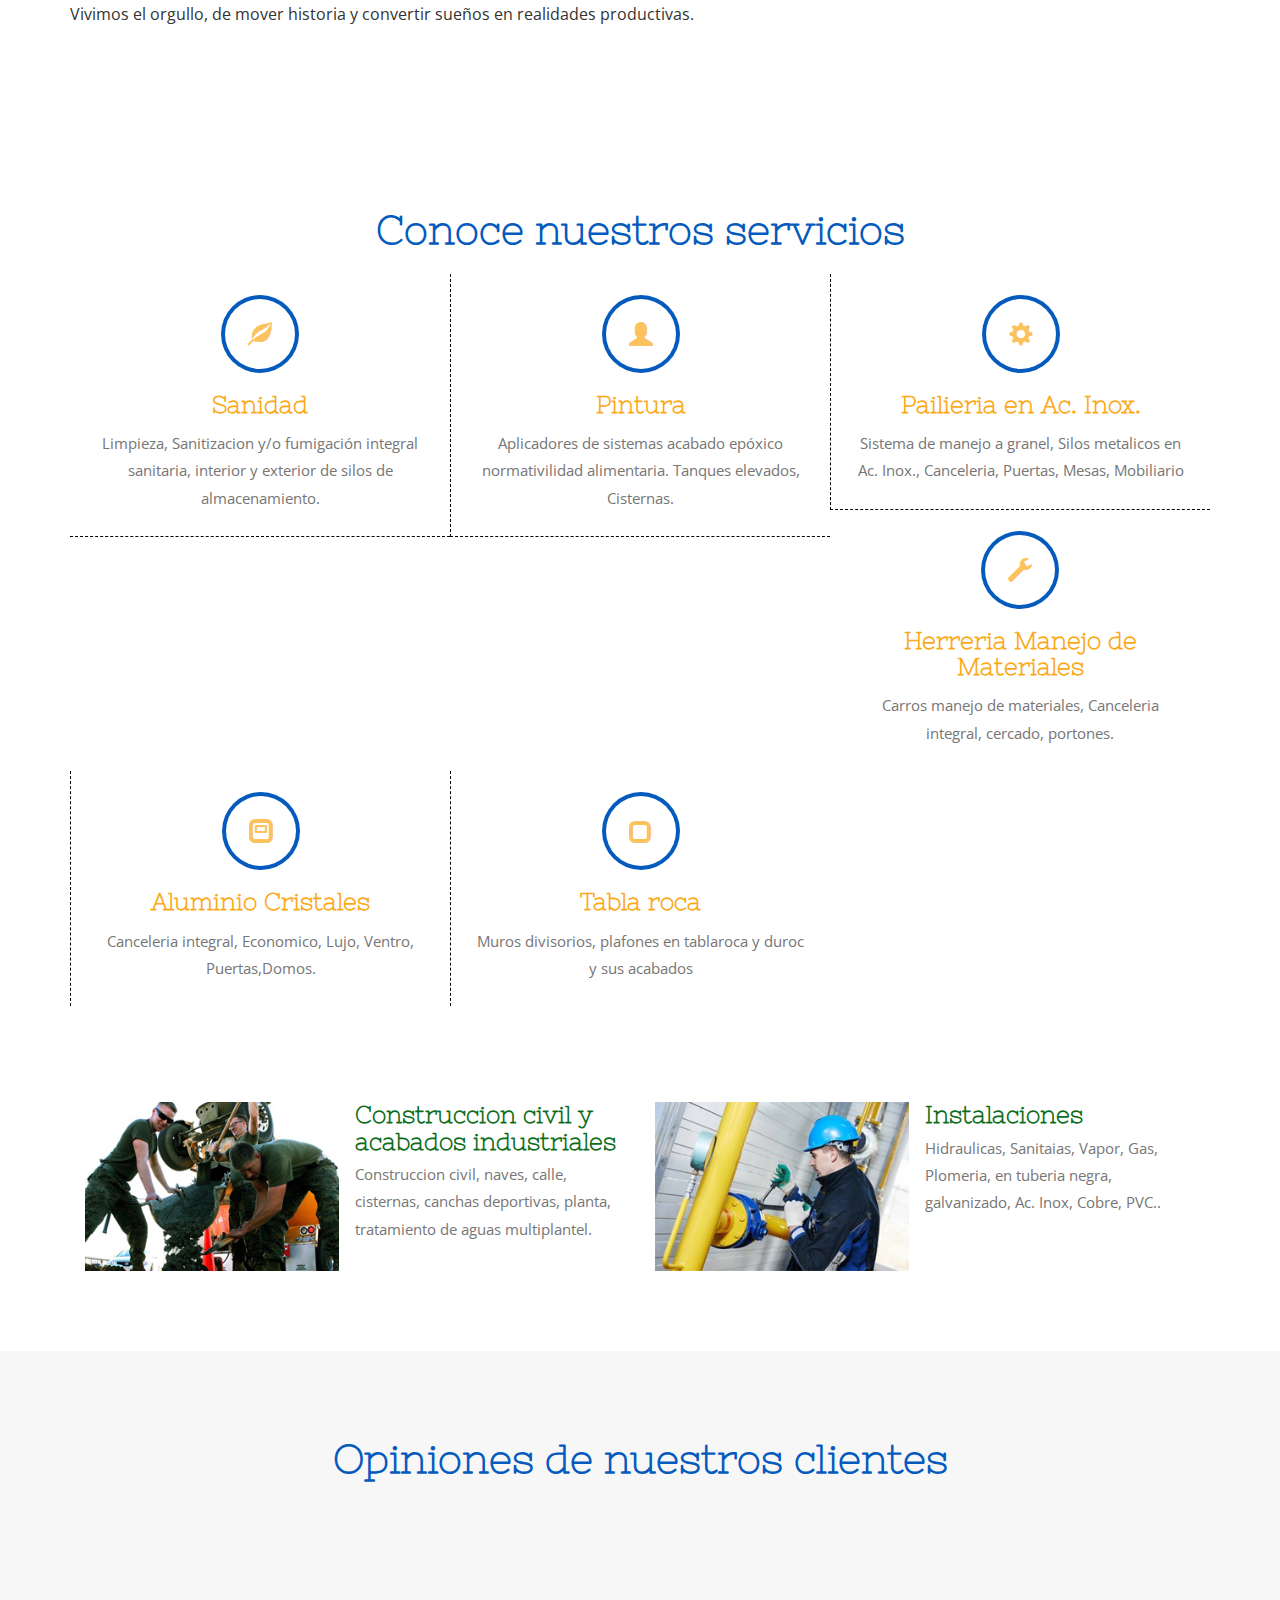
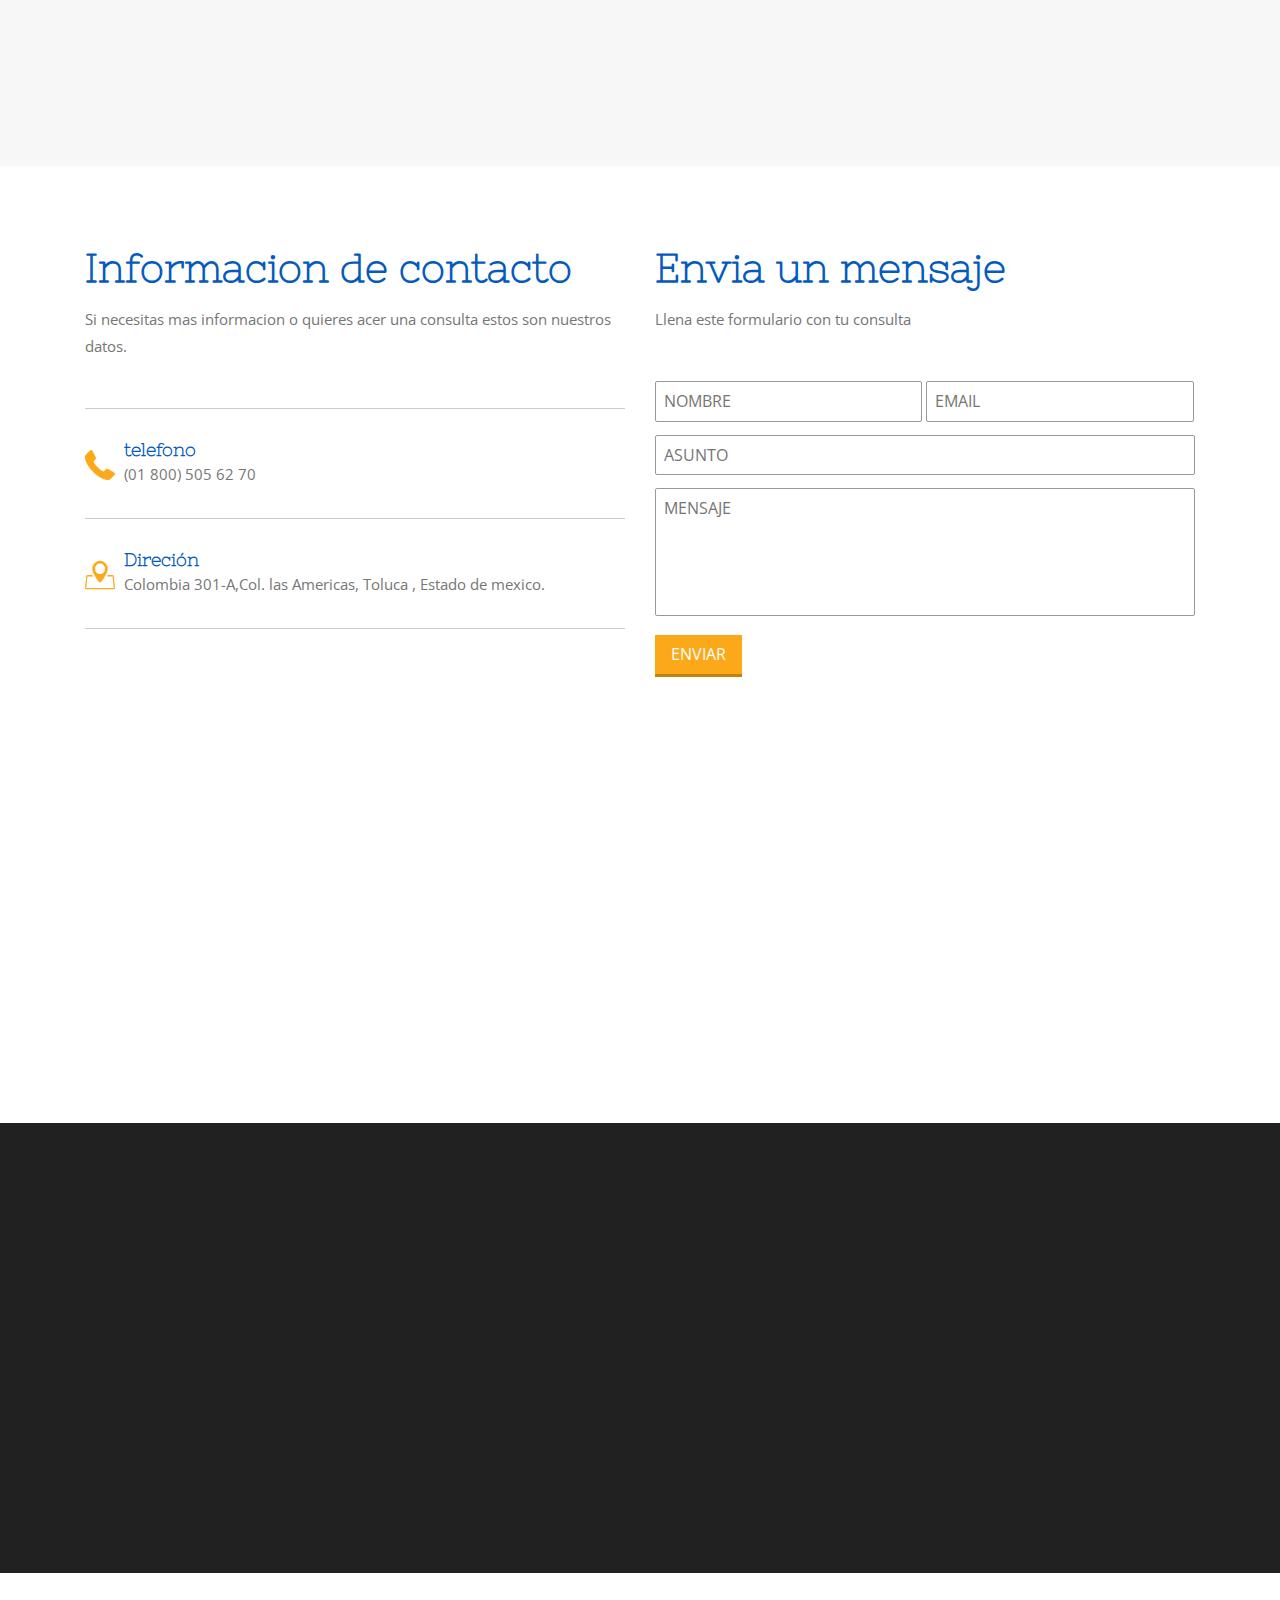
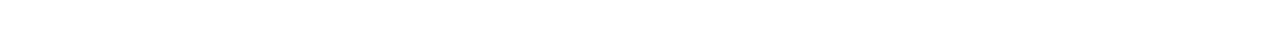
==== commit 90419fd2: "secciones" ====
--- a/index.html
+++ b/index.html
@@ -76,17 +76,21 @@
 				<div id="navbar" class="navbar-collapse collapse">
 					<ul class="nav navbar-nav wow fadeInRight animated animated" data-wow-delay=".5s"
 						style="visibility: visible; animation-delay: 0.5s; animation-name: fadeInRight;">
-						<li><a href="index.html" class="active">Inicio</a></li>
-						<li><a href="about.html">Acerca de nosotros</a></li>
-						<li><a href="services.html">Servicios</a></li>
-						<li><a href="contact.html">Contacto</a></li>
+						<li><a class="navbar-link" href="#index" class="active">Inicio</a></li>
+						<li><a class="navbar-link" href="#about">Acerca de nosotros</a></li>
+						<li><a class="navbar-link" href="#service-head">Servicios</a></li>
+						<li><a class="navbar-link" href="#contact">Contacto</a></li>
 					</ul>
 				</div>
 			</div>
 		</div>
-		<div class="container">
+		<div data-spy="scroll" data-target="#navbar" data-offset="0" class="container" id="index">
 			<div class="banner-bottom wow fadeInLeft animated animated" data-wow-delay=".5s"
 				style="visibility: visible; animation-delay: 0.5s; animation-name: fadeInLeft;">
+				<div class="testimo-main wow fadeInUp animated animated" data-wow-delay=".5s"
+					style="visibility: visible; animation-delay: 0.5s; animation-name: fadeInUp;">
+					<h3>Creando el ambiente que sueñas</h3>
+				</div>
 				<div class="bann-para">
 					<h2>Manufacura, Ingeniería, Remodelacion y Arquitectura S.A. de C.V. </h2>
 				</div>
@@ -94,85 +98,148 @@
 		</div>
 	</div>
 	<!--header strat here-->
+	<!--about start here-->
+	<div class="about agileinfo">
+		<div class="container">
+			<div class="about-main w3l-a">
+				<div data-spy="scroll" data-target="#navbar" data-offset="0" id="about" class="about-top">
+					<h2>Acerca de nosotros</h2>
+					<div class="col-md-4 abouttop-left">
+						<a href="#"><img src="images/g2.jpg" alt="" class="img-responsive"></a>
+					</div>
+					<div class="col-md-8 abouttop-right">
+						<h2><a href="#">¿Quienes somos?</a></h2>
+						<h3>Somos MIRA</h3>
+						<p>especialistas en Manufactura, Ingeniería, Remodelacion y Arquitectura de plantas productivas
+							con
+							manejo a granel. Diseñamos proyectos “Llave en mano” y sistemas que hacen más eficientes a
+							las plantas de
+							producción de nuestros clientes, asegurando la calidad de sus procesos.</p>
+					</div>
+					<div class="clearfix"> </div>
+				</div>
+			</div>
+			<div class="team" id="team">
+
+				<h3>Mision</h3>
+				<p>Somos los primeros en la mente de nuestros clientes,
+					ganando su confianza escuchándolos y haciendo nuestros sus desafíos;
+					cumpliendo los compromisos con honestidad y soluciones de vanguardia tecnológica.</p>
+
+			</div>
+			<div class="history">
+				<div class="history-top">
+					<h3>Visión</h3>
+				</div>
+				<div class="history-bottom">
+					<p>Vivimos el orgullo, de mover historia y convertir sueños en realidades productivas.</p>
+					<div class="clearfix"> </div>
+				</div>
+			</div>
+		</div>
+	</div>
+	<!--about end here-->
 	<!--welcome start here-->
 	<div class="welcome w3l">
 		<div class="container">
 			<div class="wel-main">
-				<div class="wel-top">
+				<div data-spy="scroll" data-target="#navbar" data-offset="0" id="service-head" class="wel-top">
 					<h3>Conoce nuestros servicios</h3>
 				</div>
-				<div class="wel-bottom">
-					<div class="col-md-6 wel-left wow fadeInLeft animated animated" data-wow-delay=".5s"
-						style="visibility: visible; animation-delay: 0.5s; animation-name: fadeInLeft;">
-						<div class="wel-block">
+				<div class="service-head">
+
+					<div class="ser-head1">
+						<div class="col-md-4 ser-grid ">
+							<span></span>
+							<div class=" hi-icon-effect-7 hi-icon-effect-7a">
+								<i class="glyphicon glyphicon-leaf hi-icon "> </i>
+							</div>
+							<h3>Sanidad</h3>
+							<p>Limpieza, Sanitizacion y/o fumigación integral sanitaria, interior y exterior de silos
+								de almacenamiento.
+
+							</p>
+
+						</div>
+						<div class="col-md-4 ser-grid ">
+							<div class=" hi-icon-effect-7 hi-icon-effect-7a">
+								<i class="glyphicon glyphicon-user hi-icon "> </i>
+							</div>
+							<h3>Pintura</h3>
+							<p>Aplicadores de sistemas acabado epóxico normativilidad alimentaria. Tanques elevados,
+								Cisternas.</p>
+
+						</div>
+						<div class="col-md-4 ser-grid ">
+							<div class=" hi-icon-effect-7 hi-icon-effect-7a">
+								<i class="glyphicon glyphicon-cog hi-icon "> </i>
+							</div>
+
+							<h3>Pailieria en Ac. Inox.</h3>
+							<p>Sistema de manejo a granel, Silos metalicos en Ac. Inox., Canceleria, Puertas, Mesas,
+								Mobiliario</p>
+						</div>
+						<div class="col-md-4 ser-grid ">
+							<div class=" hi-icon-effect-7 hi-icon-effect-7a">
+								<i class="glyphicon glyphicon-wrench hi-icon"> </i>
+							</div>
+							<h3>Herreria Manejo de Materiales</h3>
+							<p>Carros manejo de materiales, Canceleria integral, cercado, portones.</p>
+						</div>
+						<div class="col-md-4 ser-grid ">
+							<div class=" hi-icon-effect-7 hi-icon-effect-7a">
+								<i class="glyphicon glyphicon-modal-window hi-icon "> </i>
+							</div>
+
+							<h3>Aluminio Cristales</h3>
+							<p>Canceleria integral, Economico, Lujo, Ventro, Puertas,Domos.</p>
+						</div>
+						<div class="col-md-4 ser-grid ">
+							<div class=" hi-icon-effect-7 hi-icon-effect-7a">
+								<i class="	glyphicon glyphicon-unchecked hi-icon"> </i>
+							</div>
+							<h3>Tabla roca</h3>
+							<p>Muros divisorios, plafones en tablaroca y duroc y sus acabados</p>
+						</div>
+						<div class="clearfix"> </div>
+					</div>
+
+				</div>
+				<div class="servi-btm">
+					<div class="wel-left">
+						<div class="col-md-6 wel-block-1">
 
 							<div class="wel-text">
-								<h4>Sanidad</h4>
-								<p>Limpieza, sanitizacion y/o fumigacion integral sanitaria, interior y exterior de
-									silos almacenamiento de harina, o maiz.</p>
+								<h4>Construccion civil y acabados industriales</h4>
+								<p>Construccion civil, naves, calle, cisternas, canchas deportivas, planta, tratamiento
+									de
+									aguas multiplantel.</p>
 							</div>
 							<div class="wel-img">
-								<img src="images/f1.jpg" alt="" class="img-responsive">
+								<img src="images/w6.jpg" alt="" class="img-responsive">
 							</div>
 							<div class="clearfix"> </div>
 						</div>
-						<div class="wel-block">
+						<div class="col-md-6 wel-block-1">
 
 							<div class="wel-text">
-								<h4>Pintura</h4>
-								<p>Aplicadores de sistemas acabado epóxico normativilidad alimentaria. Tanques elevados,
-									Cisternas, Silos, Almacenamiento de harina y granos, en interior, exterior de metal.
-								</p>
+								<h4>Instalaciones</h4>
+								<p>Hidraulicas, Sanitaias, Vapor, Gas, Plomeria, en tuberia negra, galvanizado, Ac.
+									Inox,
+									Cobre, PVC..</p>
 							</div>
 							<div class="wel-img">
-								<img src="images/p1.jpg" alt="" class="img-responsive">
+								<img src="images/i1.jpg" alt="" class="img-responsive">
 							</div>
 							<div class="clearfix"> </div>
 						</div>
-					</div>
-					<div class="col-md-6 wel-right wow fadeInRight animated animated" data-wow-delay=".5s"
-						style="visibility: visible; animation-delay: 0.5s; animation-name: fadeInRight;">
-						<div class="wel-block">
-
-							<div class="wel-text">
-								<h4>Pailieria en Ac. Inox.</h4>
-								<p>Sistema de manejo a granel, Silos metalicos en Ac. Inox., Canceleria, Puertas, Mesas,
-									Mobiliario</p>
-							</div>
-							<div class="wel-img">
-								<img src="images/w3.jpg" alt="" class="img-responsive">
-							</div>
-							<div class="clearfix"> </div>
-						</div>
-						<div class="wel-block">
-
-							<div class="wel-text">
-								<h4>Herreria Manejo de Materiales</h4>
-								<p>Carros manejo de materiales, Canceleria integral, cercado, portones.</p>
-							</div>
-							<div class="wel-img">
-								<img src="images/w5.jpg" alt="" class="img-responsive">
-							</div>
-							<div class="clearfix"> </div>
-						</div>
 						<div class="clearfix"> </div>
 					</div>
-					<div class="clearfix"> </div>
 				</div>
 			</div>
 		</div>
 	</div>
 	<!--welcome end here-->
-	<!--testimonial start here-->
-	<div class="testimo w3ls">
-		<div class="container">
-			<div class="testimo-main wow fadeInUp animated animated" data-wow-delay=".5s"
-				style="visibility: visible; animation-delay: 0.5s; animation-name: fadeInUp;">
-				<h3>Creando el ambiente que sueñas</h3>
-			</div>
-		</div>
-	</div>
-	<!--testimonial end here-->
 	<!--our admissions start here-->
 	<div class="admission wthree">
 		<div class="container">
@@ -215,22 +282,62 @@
 		</div>
 	</div>
 	<!--our admissions end here-->
-	<!--course strat here-->
-	<div class="course agile">
-		<div class="col-md-6 course-left wow fadeInLeft animated animated" data-wow-delay=".5s"
-			style="visibility: visible; animation-delay: 0.5s; animation-name: fadeInLeft;">
-		</div>
-		<div class="col-md-6 course-right wow fadeInRight animated animated" data-wow-delay=".5s"
-			style="visibility: visible; animation-delay: 0.5s; animation-name: fadeInRight;">
-			<h3>Sanidad</h3>
-			<p>Limpieza, Sanitizacion y/o fumigación integral sanitaria, interior y exterior de silos almacenamiento de
-				harin, o maíz, fructosa, de metal, concreto, cisternas tanques elevados, chimeneas, techumbre lecho bajo
-				y alto
-				en naves industriales, control en manejo de plagas en industria alimentaria y en general.</p>
-		</div>
-		<div class="clearfix"> </div>
-	</div>
-	<!--courses end here-->
+	<!--contact start here-->
+	<div class="contact w3agile">
+		<div class="container">
+			<div class="contact-main w3l-co">
+				<div class="col-md-6 contact-left">
+					<div data-spy="scroll" data-target="#navbar" data-offset="0" id="contact" class="contact-top">
+						<h2>Informacion de contacto</h2>
+						<p>Si necesitas mas informacion o quieres acer una consulta estos son nuestros datos.</p>
+					</div>
+					<div class="conta-1 wthree-co">
+						<div class="con-phone">
+							<span class="con-ph"> </span>
+							<div class="con-para">
+								<h6>telefono</h6>
+								<p>(01 800) 505 62 70</p>
+							</div>
+							<div class="clearfix"> </div>
+						</div>
+					</div>
+					<div class="conta-2 agile-co">
+						<div class="con-address">
+							<span class="con-location"> </span>
+							<div class="con-para">
+								<h6>Direción</h6>
+								<p>Colombia 301-A,Col. las
+									Americas, Toluca ,
+									Estado de mexico.</p>
+							</div>
+						</div>
+					</div>
+				</div>
+				<div class="col-md-6 contact-right w3agile-co">
+					<div class="contact-top">
+						<h3>Envia un mensaje</h3>
+						<p>Llena este formulario con tu consulta</p>
+					</div>
+					<form action="#" method="post">
+						<input type="text" class="shart" name="name" placeholder="NOMBRE">
+						<input type="text" class="shart" name="email" placeholder="EMAIL">
+						<input type="text" class="long" name="subject" placeholder="ASUNTO">
+						<textarea name="message" placeholder="MENSAJE"></textarea>
+						<input type="submit" value="ENVIAR">
+					</form>
+
+				</div>
+				<div class="clearfix"> </div>
+			</div>
+			<div class="map agileits-mp">
+				<iframe
+					src="https://www.google.com/maps/embed?pb=!1m18!1m12!1m3!1d3766.0220395434103!2d-99.64575212501406!3d19.281407747917445!2m3!1f0!2f0!3f0!3m2!1i1024!2i768!4f13.1!3m3!1m2!1s0x85cd898e1757060b%3A0xe6f88e33c505c3c4!2sRep.%20de%20Colombia%2C%20Am%C3%A9ricas%20C%C3%A1rdenas%2C%2050130%20Toluca%20de%20Lerdo%2C%20M%C3%A9x.!5e0!3m2!1ses-419!2smx!4v1591150822667!5m2!1ses-419!2smx"
+					width="600" height="450" frameborder="0" style="border:0;" allowfullscreen="" aria-hidden="false"
+					tabindex="0"></iframe>
+			</div>
+		</div>
+	</div>
+	<!--contact end here-->
 	<!--footer start here-->
 	<div class="footer agileits-f">
 		<div class="container">
--- a/css/style.css
+++ b/css/style.css
@@ -174,7 +174,7 @@
 /*--welcome grid end here--*/
 /*--testimonial strat here--*/
 .testimo {
-    background: url(../images/graduation.jpg)no-repeat center fixed;
+    background: url(../images/banne.jpg)no-repeat center fixed;
     background-size: cover;
     min-height:350px;
 }
